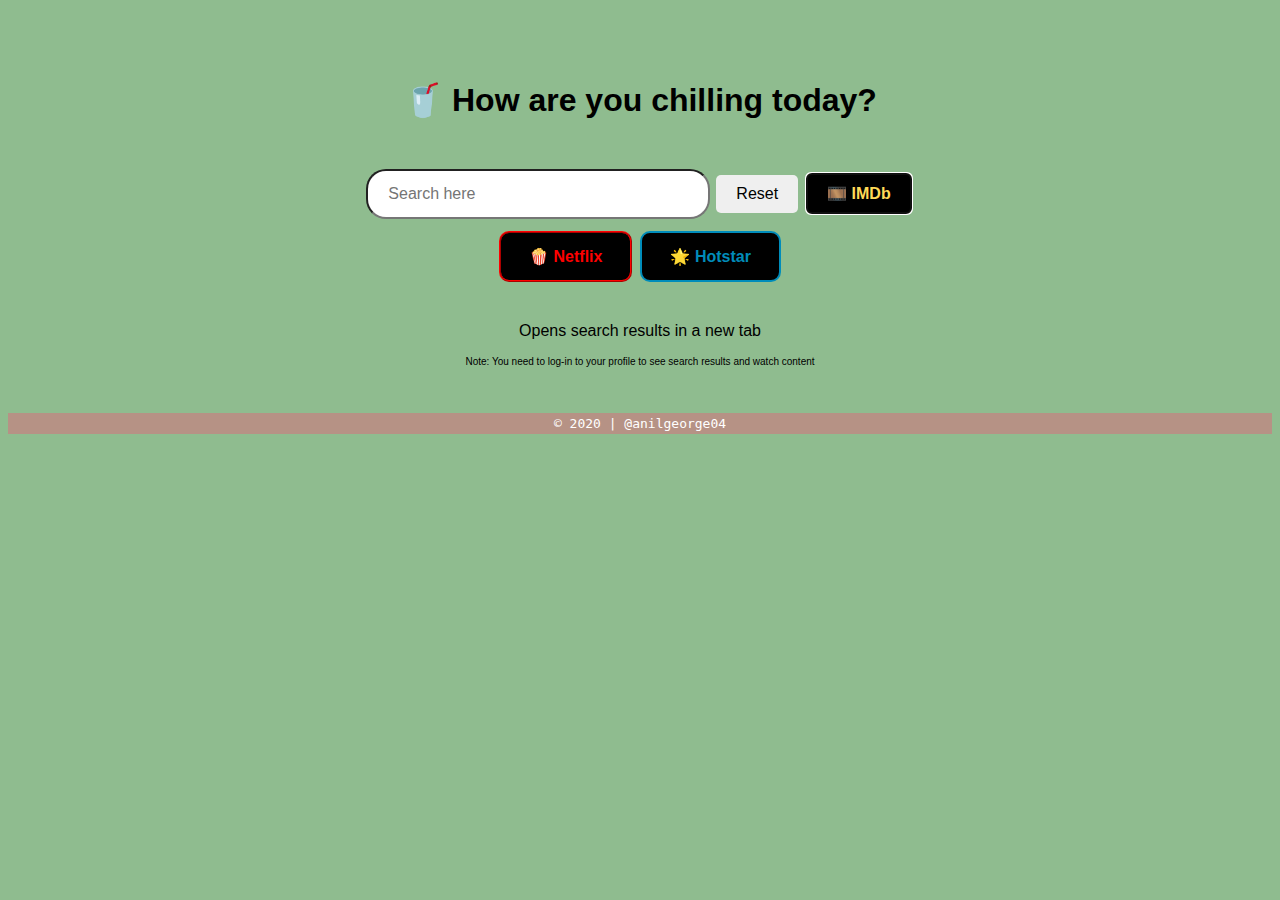
==== index.html @ 90013fd4 "update README" ====
<!DOCTYPE html>

<html lang="en">

<head>
    <title>🏖️ Chill Where?</title>
    <link rel="stylesheet" href="style.css">
</head>

<body>
    <div>
        <h1>🥤 How are you chilling today?</h1>
        <form method="GET">
            <!-- search box and reset button -->
            <label for="query"></label>
            <input type="text" name="q" id="query" class="resized-textbox" placeholder="Search here">
            <button type="reset" class="button_basic" value="Reset">Reset</button>
            
            <button type="submit" formaction="https://www.imdb.com/find" autofocus class="button_basic button_imdb" value="Search" formtarget="_blank">🎞️<b>
                IMDb</b></button><br>

            <button type="submit" formaction="https://www.netflix.com/search" class="button_search button_netflix" value="Search"
                formtarget="_blank">🍿<b> Netflix</b></button>

            <button type="submit" formaction="https://www.hotstar.com/in/search" class="button_search button_hotstar"
                value="Search" formtarget="_blank">🌟<b> Hotstar</b></button>
        </form>
        <p>Opens search results in a new tab</p>
        <p style=font-size:x-small>Note: You need to log-in to your profile to see search results and watch content</p>
    </div>
    <br><br>
    <footer>
        © 2020 | @anilgeorge04
    </footer>
    <!-- Amazon Prime (todo) -->
    <!-- <form action="https://www.primevideo.com/region/eu/search/ref=atv_nb_sr" method="GET">
            <label for="primevideo">📦 Prime  </label>
            <input name="phrase" id="primevideo" type="text">
            <button type="submit" value="Search" formtarget="_blank">Search in new tab</button>
            <button type="reset" value="Reset">Reset</button>
        </form>
        <br> -->
</body>

</html>
---- style.css ----
body {
    background-color: darkseagreen;
}

h1 {
    text-align: center;
    font-family:'Lucida Sans', 'Lucida Sans Regular', 'Lucida Grande', 'Lucida Sans Unicode', Geneva, Verdana, sans-serif;
    padding-top: 60px;
}

form {
    text-align: center;
    display: block;
    padding: 20px;
}

p {
    text-align: center;
    font-family:'Lucida Sans', 'Lucida Sans Regular', 'Lucida Grande', 'Lucida Sans Unicode', Geneva, Verdana, sans-serif;
}

footer {
    text-align: center;
    padding: 3px;
    background-color: rgb(182, 146, 133);
    color: white;
    font-family: monospace;
    display: block;
}

/* Classes */

.resized-textbox {
    width: 300px;
    height: 30px;
    /* text-align: center; */
    padding: 8px 20px;
    border-radius: 20px;
    margin: 8px 0;
    font-size: medium;
}

.button_basic {
    border: none;
    padding: 10px 20px;
    /* text-align: center; */
    text-decoration: none;
    display: inline-block;
    font-size: 16px;
    margin: 4px 2px;
    border-radius: 5px;
    transition-duration: 0.2s;
    cursor: pointer;
}

.button_basic:hover {
    background-color: gray;
}

.button_search {
    border: none;
    /* color: white; */
    padding: 14px 28px;
    text-align: center;
    text-decoration: none;
    display: inline-block;
    font-size: 16px;
    margin: 4px 2px;
    border-radius: 10px;
    transition-duration: 0.3s;
    cursor: pointer;
}

.button_imdb {
    background-color: black;
    color: #FFDB58;
    border: 1px ridge #FFDB58;
}

.button_imdb:hover {
    background-color: #FFDB58;
    color: black;
    border: 2px ridge black;
}

.button_netflix {
    background-color: black;
    color: red;
    border: 2px ridge red;
}

.button_netflix:hover {
    background-color: red;
    color: black;
}

.button_hotstar {
    background-color: black;
    color: #008CBA;
    border: 2px solid #008CBA;
}

.button_hotstar:hover {
    background-color: #008CBA;
    color: black;
}
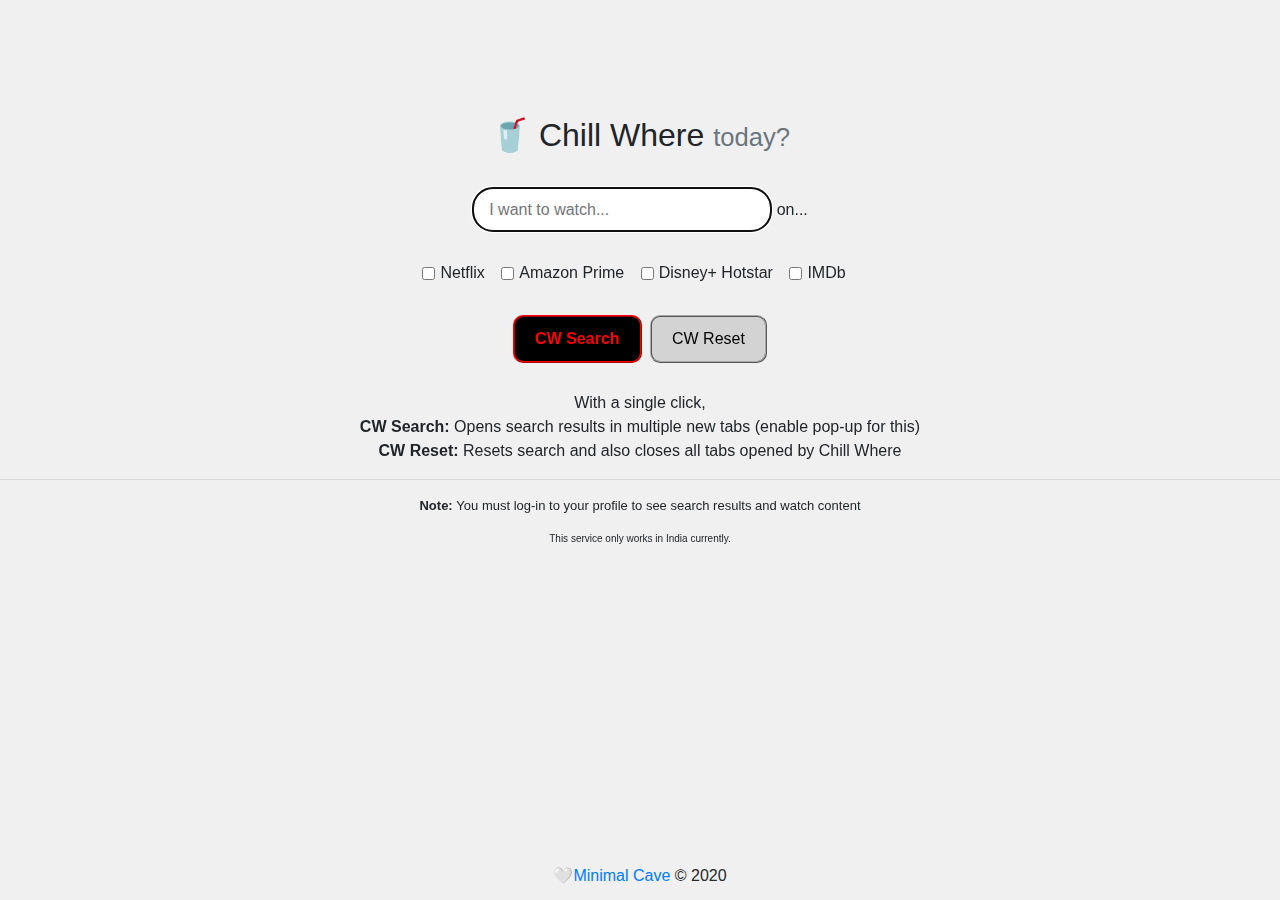
==== commit 5cdea787: "standardize footer" ====
--- a/index.html
+++ b/index.html
@@ -3,43 +3,57 @@
 <html lang="en">
 
 <head>
-    <title>🏖️ Chill Where?</title>
-    <link rel="stylesheet" href="style.css">
+    <!-- Required meta tags -->
+    <meta charset="utf-8">
+    <meta name="viewport" content="width=device-width, initial-scale=1, shrink-to-fit=no">
+    <link href="https://stackpath.bootstrapcdn.com/bootstrap/4.5.0/css/bootstrap.min.css" rel="stylesheet">
+    <link href="style.css" rel="stylesheet">
+    <script defer src="index.js"></script>
+    <title>🤍 Chill Where</title>
 </head>
 
 <body>
-    <div>
-        <h1>🥤 How are you chilling today?</h1>
-        <form method="GET">
-            <!-- search box and reset button -->
-            <label for="query"></label>
-            <input type="text" name="q" id="query" class="resized-textbox" placeholder="Search here">
-            <button type="reset" class="button_basic" value="Reset">Reset</button>
-            
-            <button type="submit" formaction="https://www.imdb.com/find" autofocus class="button_basic button_imdb" value="Search" formtarget="_blank">🎞️<b>
-                IMDb</b></button><br>
+    <h1 style="visibility: hidden;">Chill Where</h1>
+    <h2>
+        🥤 Chill Where
+        <small class="text-muted">today?</small>
+    </h2>
+    <form>
+        <input type="text" name="q" id="query" class="customsize-box" placeholder="I want to watch..." autofocus>
+        on...<br><br>
+        <div class="form-check form-check-inline">
+            <input type="checkbox" class="form-check-input" id="netflix">
+            <label for="netflix" class="form-check-label">Netflix</label>
+        </div>
+        <div class="form-check form-check-inline">
+            <input type="checkbox" class="form-check-input" id="prime">
+            <label for="prime" class="form-check-label">Amazon Prime</label>
+        </div>
+        <div class="form-check form-check-inline">
+            <input type="checkbox" class="form-check-input" id="hotstar">
+            <label for="hotstar" class="form-check-label">Disney+ Hotstar</label>
+        </div>
+        <div class="form-check form-check-inline">
+            <input type="checkbox" class="form-check-input" id="imdb">
+            <label for="imdb" class="form-check-label">IMDb</label>
+        </div><br><br>
 
-            <button type="submit" formaction="https://www.netflix.com/search" class="button_search button_netflix" value="Search"
-                formtarget="_blank">🍿<b> Netflix</b></button>
+        <button type="button" id="cwsearch" onclick="open_results(); return false;" class="button_cwsearch"><b>CW
+                Search</b></button>
 
-            <button type="submit" formaction="https://www.hotstar.com/in/search" class="button_search button_hotstar"
-                value="Search" formtarget="_blank">🌟<b> Hotstar</b></button>
-        </form>
-        <p>Opens search results in a new tab</p>
-        <p style=font-size:x-small>Note: You need to log-in to your profile to see search results and watch content</p>
-    </div>
-    <br><br>
-    <footer>
-        © 2020 | @anilgeorge04
+        <button type="reset" id="reset" class="button_reset" onclick="close_results()">CW Reset</button>
+    </form><br>
+    <p>
+        With a single click,<br>
+        <b>CW Search: </b>Opens search results in multiple new tabs (enable pop-up for this)<br>
+        <b>CW Reset: </b>Resets search and also closes all tabs opened by Chill Where
+    </p>
+    <hr>
+    <p style=font-size:small><b>Note: </b>You must log-in to your profile to see search results and watch content</p>
+    <p style="font-size: x-small;">This service only works in India currently.</p>
+    <footer id="footer">
+        🤍<a href="https://anilgeorge04.github.io">Minimal Cave</a> © 2020
     </footer>
-    <!-- Amazon Prime (todo) -->
-    <!-- <form action="https://www.primevideo.com/region/eu/search/ref=atv_nb_sr" method="GET">
-            <label for="primevideo">📦 Prime  </label>
-            <input name="phrase" id="primevideo" type="text">
-            <button type="submit" value="Search" formtarget="_blank">Search in new tab</button>
-            <button type="reset" value="Reset">Reset</button>
-        </form>
-        <br> -->
 </body>
 
 </html>--- a/style.css
+++ b/style.css
@@ -1,106 +1,63 @@
 body {
-    background-color: darkseagreen;
+    background-color: rgb(240, 240, 240);
+    text-align: center;
 }
 
-h1 {
-    text-align: center;
-    font-family:'Lucida Sans', 'Lucida Sans Regular', 'Lucida Grande', 'Lucida Sans Unicode', Geneva, Verdana, sans-serif;
+h2 {
     padding-top: 60px;
+    padding-bottom: 20px;
 }
 
-form {
-    text-align: center;
-    display: block;
-    padding: 20px;
+#footer {
+    position: absolute;
+    bottom: 0;
+    width: 100%;
+    height: 4vh;
+    color: rgb(40, 40, 40);
 }
 
-p {
-    text-align: center;
-    font-family:'Lucida Sans', 'Lucida Sans Regular', 'Lucida Grande', 'Lucida Sans Unicode', Geneva, Verdana, sans-serif;
-}
-
-footer {
-    text-align: center;
-    padding: 3px;
-    background-color: rgb(182, 146, 133);
-    color: white;
-    font-family: monospace;
-    display: block;
-}
-
-/* Classes */
-
-.resized-textbox {
+.customsize-box {
     width: 300px;
-    height: 30px;
+    height: 45px;
     /* text-align: center; */
-    padding: 8px 20px;
+    padding: 15px 15px;
     border-radius: 20px;
-    margin: 8px 0;
+    margin: 5px 0;
     font-size: medium;
 }
 
-.button_basic {
+.button_reset {
     border: none;
     padding: 10px 20px;
-    /* text-align: center; */
-    text-decoration: none;
-    display: inline-block;
-    font-size: 16px;
-    margin: 4px 2px;
-    border-radius: 5px;
-    transition-duration: 0.2s;
-    cursor: pointer;
-}
-
-.button_basic:hover {
-    background-color: gray;
-}
-
-.button_search {
-    border: none;
-    /* color: white; */
-    padding: 14px 28px;
-    text-align: center;
-    text-decoration: none;
     display: inline-block;
     font-size: 16px;
     margin: 4px 2px;
     border-radius: 10px;
-    transition-duration: 0.3s;
+    transition-duration: 0.2s;
     cursor: pointer;
+    background-color: lightgray;
+    border: 2px ridge darkgrey;
 }
 
-.button_imdb {
-    background-color: black;
-    color: #FFDB58;
-    border: 1px ridge #FFDB58;
+.button_reset:hover {
+    background-color: gray;
 }
 
-.button_imdb:hover {
-    background-color: #FFDB58;
-    color: black;
-    border: 2px ridge black;
-}
-
-.button_netflix {
+.button_cwsearch {
+    border: none;
+    padding: 10px 20px;
+    display: inline-block;
+    font-size: 16px;
+    margin: 4px 2px;
+    border-radius: 10px;
+    transition-duration: 0.2s;
+    cursor: pointer;
     background-color: black;
     color: red;
     border: 2px ridge red;
 }
 
-.button_netflix:hover {
-    background-color: red;
+.button_cwsearch:hover {
+    background-color: rgb(200, 25, 25);
     color: black;
-}
-
-.button_hotstar {
-    background-color: black;
-    color: #008CBA;
-    border: 2px solid #008CBA;
-}
-
-.button_hotstar:hover {
-    background-color: #008CBA;
-    color: black;
-}
+}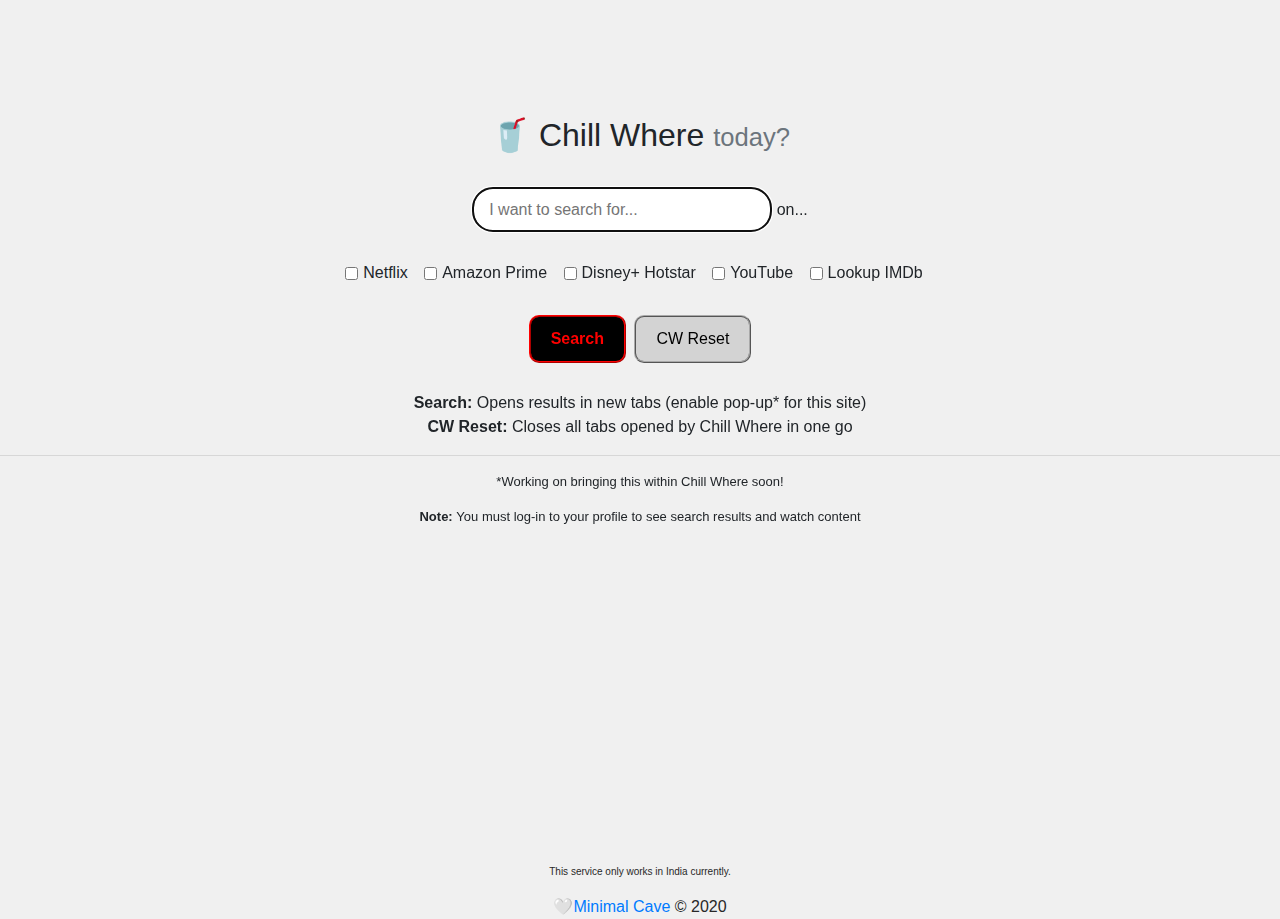
==== commit f2bb8aaf: "format change to all files" ====
--- a/index.html
+++ b/index.html
@@ -1,9 +1,7 @@
 <!DOCTYPE html>
-
 <html lang="en">
 
 <head>
-    <!-- Required meta tags -->
     <meta charset="utf-8">
     <meta name="viewport" content="width=device-width, initial-scale=1, shrink-to-fit=no">
     <link href="https://stackpath.bootstrapcdn.com/bootstrap/4.5.0/css/bootstrap.min.css" rel="stylesheet">
@@ -14,45 +12,30 @@
 
 <body>
     <h1 style="visibility: hidden;">Chill Where</h1>
-    <h2>
-        🥤 Chill Where
-        <small class="text-muted">today?</small>
-    </h2>
-    <form>
-        <input type="text" name="q" id="query" class="customsize-box" placeholder="I want to watch..." autofocus>
-        on...<br><br>
-        <div class="form-check form-check-inline">
-            <input type="checkbox" class="form-check-input" id="netflix">
-            <label for="netflix" class="form-check-label">Netflix</label>
-        </div>
-        <div class="form-check form-check-inline">
-            <input type="checkbox" class="form-check-input" id="prime">
-            <label for="prime" class="form-check-label">Amazon Prime</label>
-        </div>
-        <div class="form-check form-check-inline">
-            <input type="checkbox" class="form-check-input" id="hotstar">
-            <label for="hotstar" class="form-check-label">Disney+ Hotstar</label>
-        </div>
-        <div class="form-check form-check-inline">
-            <input type="checkbox" class="form-check-input" id="imdb">
-            <label for="imdb" class="form-check-label">IMDb</label>
-        </div><br><br>
-
-        <button type="button" id="cwsearch" onclick="open_results(); return false;" class="button_cwsearch"><b>CW
-                Search</b></button>
-
+    <h2> 🥤 Chill Where <small class="text-muted">today?</small></h2>
+    <form> <input type="text" name="q" id="query" class="customsize-box" placeholder="I want to search for..."
+            autofocus> on...<br><br>
+        <div class="form-check form-check-inline"> <input type="checkbox" class="form-check-input" id="netflix"> <label
+                for="netflix" class="form-check-label">Netflix</label></div>
+        <div class="form-check form-check-inline"> <input type="checkbox" class="form-check-input" id="prime"> <label
+                for="prime" class="form-check-label">Amazon Prime</label></div>
+        <div class="form-check form-check-inline"> <input type="checkbox" class="form-check-input" id="hotstar"> <label
+                for="hotstar" class="form-check-label">Disney+ Hotstar</label></div>
+        <div class="form-check form-check-inline"> <input type="checkbox" class="form-check-input" id="youtube"> <label
+                for="youtube" class="form-check-label">YouTube</label></div>
+        <div class="form-check form-check-inline"> <input type="checkbox" class="form-check-input" id="imdb"> <label
+                for="imdb" class="form-check-label">Lookup IMDb</label></div><br><br><button type="button" id="cwsearch"
+            onclick="open_results(); return false;" class="button_cwsearch"><strong>Search</strong></button>
         <button type="reset" id="reset" class="button_reset" onclick="close_results()">CW Reset</button>
     </form><br>
-    <p>
-        With a single click,<br>
-        <b>CW Search: </b>Opens search results in multiple new tabs (enable pop-up for this)<br>
-        <b>CW Reset: </b>Resets search and also closes all tabs opened by Chill Where
-    </p>
+    <p> <b>Search: </b>Opens results in new tabs (enable pop-up* for this site)<br> <b>CW Reset: </b>Closes all tabs
+        opened by Chill Where in one go</p>
     <hr>
+    <p style=font-size:small>*Working on bringing this within Chill Where soon!</p>
     <p style=font-size:small><b>Note: </b>You must log-in to your profile to see search results and watch content</p>
-    <p style="font-size: x-small;">This service only works in India currently.</p>
     <footer id="footer">
-        🤍<a href="https://anilgeorge04.github.io">Minimal Cave</a> © 2020
+        <p style="font-size: x-small;">This service only works in India currently.</p> 🤍<a
+            href="https://www.minimalcave.com">Minimal Cave</a> © 2020
     </footer>
 </body>
 
--- a/style.css
+++ b/style.css
@@ -1,11 +1,11 @@
 body {
     background-color: rgb(240, 240, 240);
-    text-align: center;
+    text-align: center
 }
 
 h2 {
     padding-top: 60px;
-    padding-bottom: 20px;
+    padding-bottom: 20px
 }
 
 #footer {
@@ -13,17 +13,16 @@
     bottom: 0;
     width: 100%;
     height: 4vh;
-    color: rgb(40, 40, 40);
+    color: rgb(40, 40, 40)
 }
 
 .customsize-box {
     width: 300px;
     height: 45px;
-    /* text-align: center; */
     padding: 15px 15px;
     border-radius: 20px;
     margin: 5px 0;
-    font-size: medium;
+    font-size: medium
 }
 
 .button_reset {
@@ -36,11 +35,11 @@
     transition-duration: 0.2s;
     cursor: pointer;
     background-color: lightgray;
-    border: 2px ridge darkgrey;
+    border: 2px ridge darkgrey
 }
 
 .button_reset:hover {
-    background-color: gray;
+    background-color: gray
 }
 
 .button_cwsearch {
@@ -54,10 +53,10 @@
     cursor: pointer;
     background-color: black;
     color: red;
-    border: 2px ridge red;
+    border: 2px ridge red
 }
 
 .button_cwsearch:hover {
     background-color: rgb(200, 25, 25);
-    color: black;
+    color: black
 }